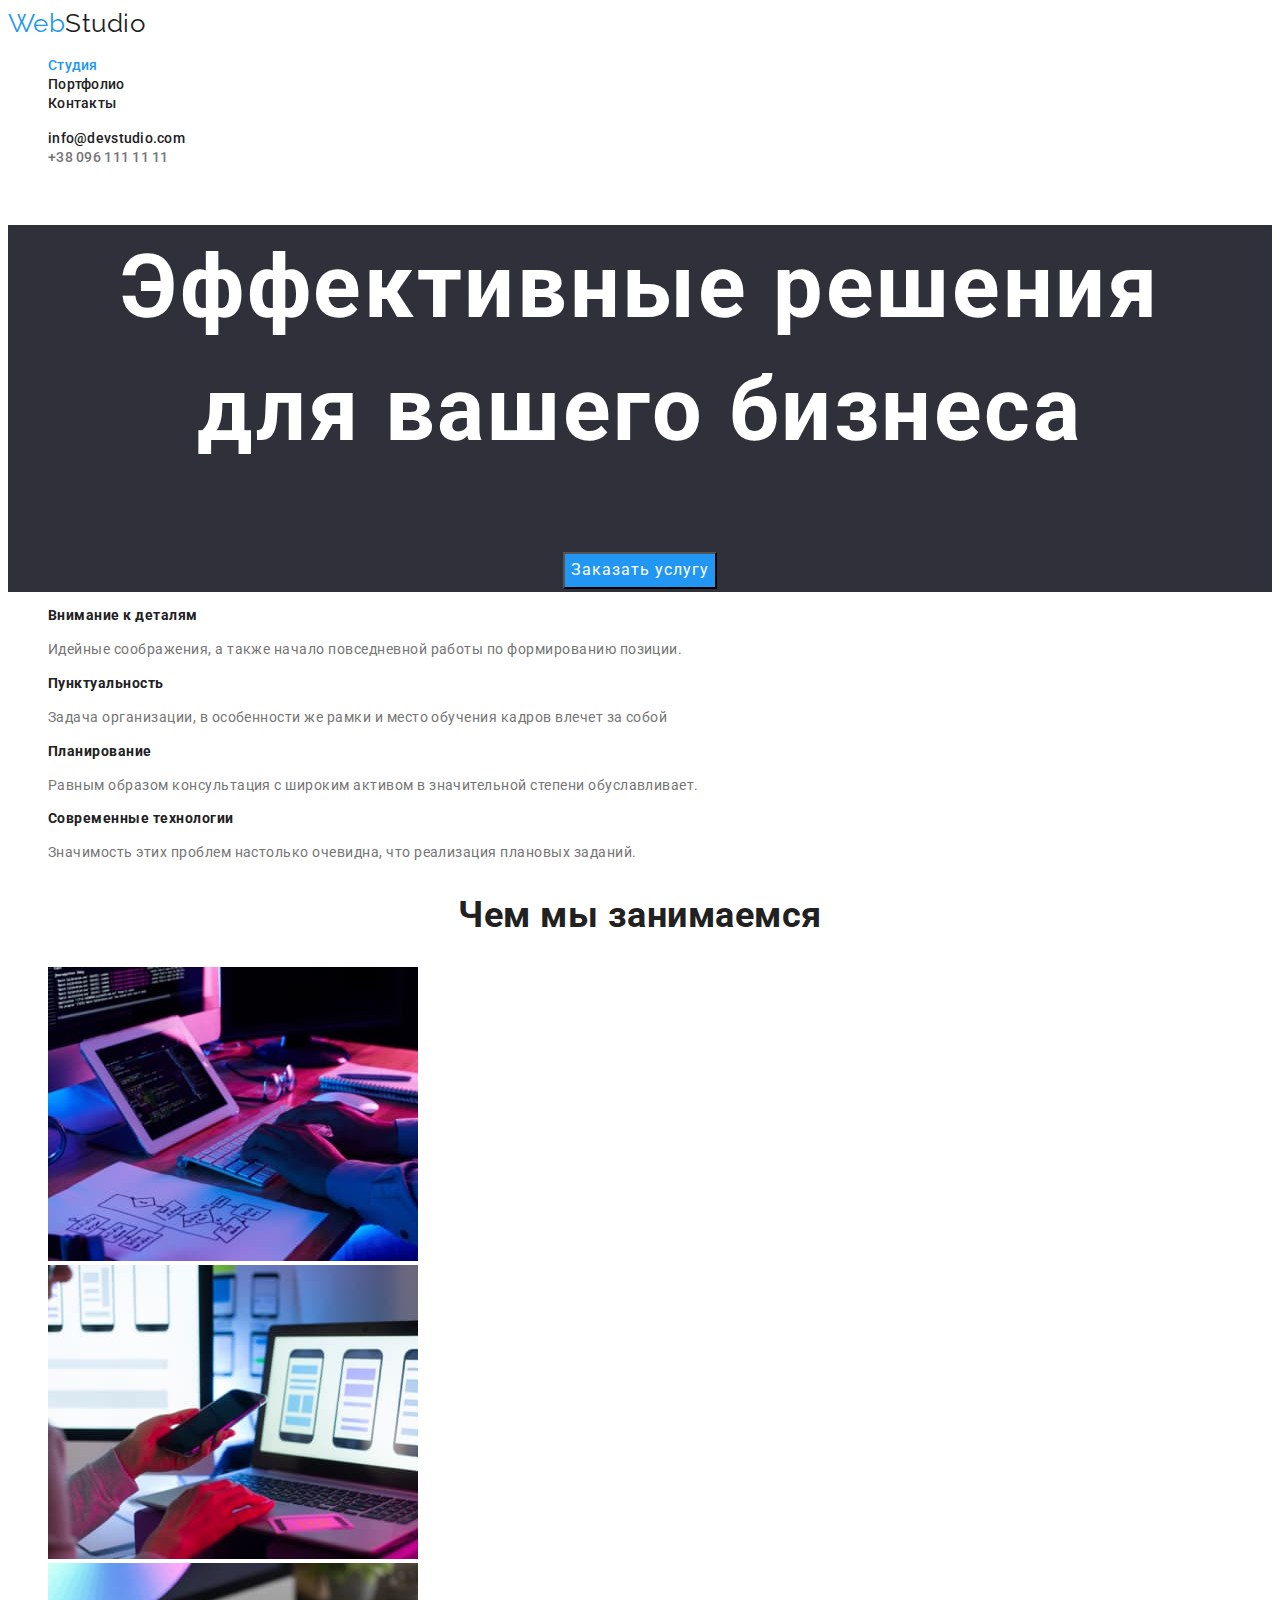
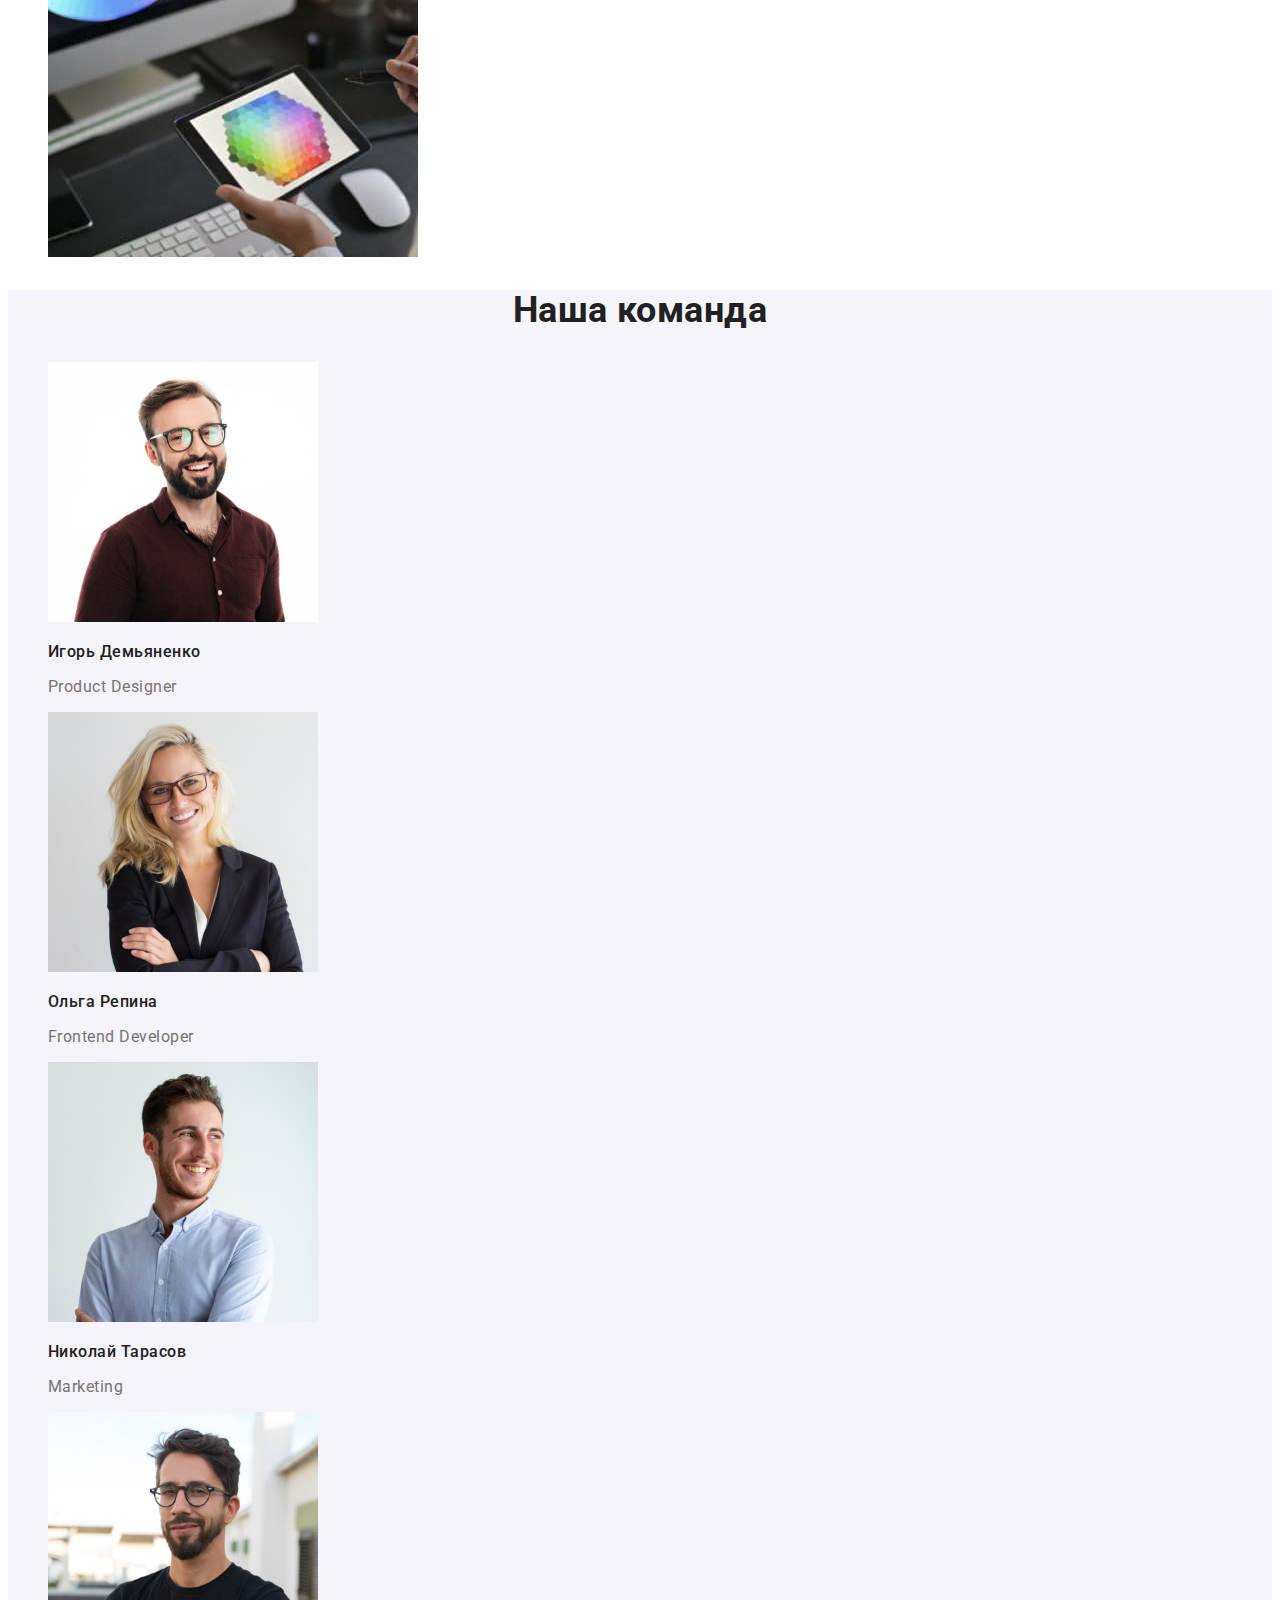
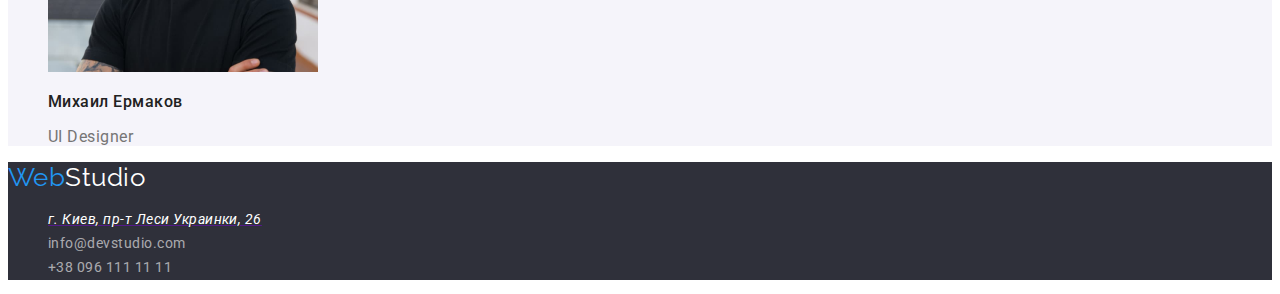
==== index.html @ 07244da5 "Стилизация Студии и Портфолио" ====
<!DOCTYPE html>
<html lang="ru">
<head>
    <meta charset="UTF-8">
    <meta http-equiv="X-UA-Compatible" content="IE=edge">
    <meta name="viewport" content="width=device-width, initial-scale=1.0">
    <title>Document</title>
    <link href="https://fonts.googleapis.com/css2?family=Raleway:wght@700&family=Roboto:wght@400;500;700;900&display=swap"
        rel="stylesheet">
    <link rel="stylesheet" href="/css/styles.css">
    
</head>
<body>
    <!--Шапка сайта-->
    <header>
        <nav>
            <a class="logo" href="/">Web<spa class="accent"></span>Studio</a>
            <ul>
                <li><a class="site-naw current" href="./index.html">Студия</a></li>
                <li><a class="site-naw" href="./profolio.html">Портфолио</a></li>
                <li><a class="site-naw" href="">Контакты</a></li>
            </ul>
        </nav>
        <ul>
            <li><a class="site-naw" href="mailto:info@devstudio.com">info@devstudio.com</a></li>
            <li><a class="site-naw tel" href="">+38 096 111 11 11</a></li>
        </ul>
    </header>
    <main>
    
        <!--Герой-->
        <section class="section-title hero">
            <h1>Эффективные решения<br>
                для вашего бизнеса</h1>
            <button class="button primary" type="button">Заказать услугу</button>
        </section>
    
        <!--Преимущества-->
        <section>
            <ul>
                <li>
                    <h3 class="title">Внимание к деталям</h3>
                    <p class="text">Идейные соображения, а также начало повседневной работы по формированию позиции.</p>
                </li>
                <li>
                    <h3 class="title">Пунктуальность</h3>
                    <p class="text">Задача организации, в особенности же рамки и место обучения кадров влечет за собой</p>
                </li>
                <li>
                    <h3 class="title">Планирование</h3>
                    <p class="text">Равным образом консультация с широким активом в значительной степени обуславливает.</p>
                </li>
                <li>
                    <h3 class="title">Современные технологии</h3>
                    <p class="text">Значимость этих проблем настолько очевидна, что реализация плановых заданий.</p>
                </li>
            </ul>
        </section>
    
        <!--Деятельность компании-->
        <section>
            <h2 class="headline">Чем мы занимаемся</h2>
            <ul>
                <li><img src="./images/box1.jpg" alt="Руки на клавиатуре" width="370"></li>
                <li><img src="./images/box2.jpg" alt="Рука с телефоном и открытым ноутбуком" width="370"></li>
                <li><img src="./images/box3.jpg" alt="В руке планшет с цветовой палитрой" width="370"></li>
            </ul>
        </section>
    
        <!--Команда-->
        <section class="section">
            <h2 class="headline">Наша команда</h2>
            <ul>
                <li><img src="./images/img1.jpg" alt="Парень в коричневой рубашке" width="270">
                    <h3 class="list">Игорь Демьяненко</h3>
                    <p class="item" lang="en">Product Designer</p>
                </li>
                <li><img src="./images/img2.jpg" alt="Девушка в черном пиджаке" width="270">
                    <h3 class="list">Ольга Репина</h3>
                    <p class="item" lang="en">Frontend Developer</p>
                </li>
                <li><img src="./images/img3.jpg" alt="Парень в белой рубашке" width="270">
                    <h3 class="list">Николай Тарасов</h3>
                    <p class="item" lang="en">Marketing</p>
                </li>
                <li><img src="./images/img4.jpg" alt="Парень в черной футболке" width="270">
                    <h3 class="list">Михаил Ермаков</h3>
                    <p class="item" lang="en">UI Designer</p>
                </li>
            </ul>
        </section>
    </main>
    
    <!--Подвал-->
    <footer class="footer-title">
        <a class="logo" href="/">Web<spa class="footer-accent"></span>Studio</a>
        <ul>
            <li><a href="">
                    <address class="ad-list">г. Киев, пр-т Леси Украинки, 26</address>
                </a></li>
            <li><a class="ft-list" href="mailto:info@devstudio.com">info@devstudio.com</a></li>
            <li><a class="ft-list" href="">+38 096 111 11 11</a></li>
        </ul>
    </footer>
</body>
</html>
---- css/styles.css ----
:root {
  --primary-text-color: #212121;
  --title-text-color: #757575;
  --accent-color: #2196f3;
  --accent-whiter-color: #ffffff;
  --primary-bg-color: #ffffff;
  --secondary-bg-color: #f5f4fa;
  --accent-bg-color: #2f303a;
}

body {
  background-color: var(--primary-bg-color);
  color: var(--primary-text-color);
  font-family: roboto; sans-serif;
  letter-spacing: 0.03em;
}

ul{
      list-style: none;
  }

.section-title {
  background-color: var(--accent-bg-color);
  color: var(--accent-whiter-color);
}
.section {
  background-color: var(--secondary-bg-color);
}

/* логотип*/

.logo{
color: #2196F3; 
font-family: raleway, sans-serif;
font-size: 26px;
line-height: 1.2;
text-decoration:none;
}
.accent{
color:var(--primary-text-color);
}

.footer-accent{
 color: var(--accent-whiter-color);   
}


/*  навигация сайта */
.site-naw{
color: var(--primary-text-color);
font-weight: 500;
font-size: 14px;
line-height: 1.14;
letter-spacing: 0.02em;
text-decoration:none;
}

.site-naw:hover,
.site-naw:focus
.ad-list:hover,
.ad-list:focus,
.ft-list:hover,
.ft-list:focus{
color: var(--accent-color);
}

.tel{
    color: var(--title-text-color);
}

.current{
color: var(--accent-color)   
}

/* Герой */

.hero{
font-weight: 900;
font-size: 44px;
line-height: 1.4;
text-align: center;
letter-spacing: 0.06em;
}

/* button */

.button.primary{
background-color: var(--accent-color);
color: var(--accent-whiter-color);
font-family: inherit;
font-size: 16px;
line-height: 1.9;
letter-spacing: 0.06em;
}

.button.secondary{
background-color: var(--secondary-bg-color);
color: var(--primary-text-color);
font-family: inherit;
font-weight: 500;
font-size: 16px;
line-height: 1.60;
letter-spacing: 0.03em;
}

.button.secondary:hover,
.button.secondary:focus{
background-color: var(--accent-color);
color: var(--accent-whiter-color);  
}


/* Секция преимущества */

.title{
font-size: 14px;
line-height: 1.14;
}


.text{
color: var(--title-text-color);
font-size: 14px;
line-height: 1.7;
}

/* Заголовки */
.headline{ 
font-size: 36px;
line-height: 1.16;
text-align: center;
}

/* Команда */

.list{
font-weight: 500;
font-size: 16px;
line-height: 1.19;
}

.item{
color: var(--title-text-color);  
font-size: 16px;
line-height: 1.19;
}

/* Портфолио */
.portfolio-title{
font-size: 18px;
line-height: 2;
letter-spacing: 0.06em;
}

.portfolio-text{
color: var(--title-text-color);   
font-size: 16px;
line-height: 1.87;
}


/* Подвал */
.footer-title{
background-color: var(--accent-bg-color);
font-size: 14px;
line-height: 1.71;
}

.ad-list{
color: var(--accent-whiter-color);
text-decoration: none;
}

.ft-list{
color: rgba(255, 255, 255, 0.6); 
text-decoration: none;
}
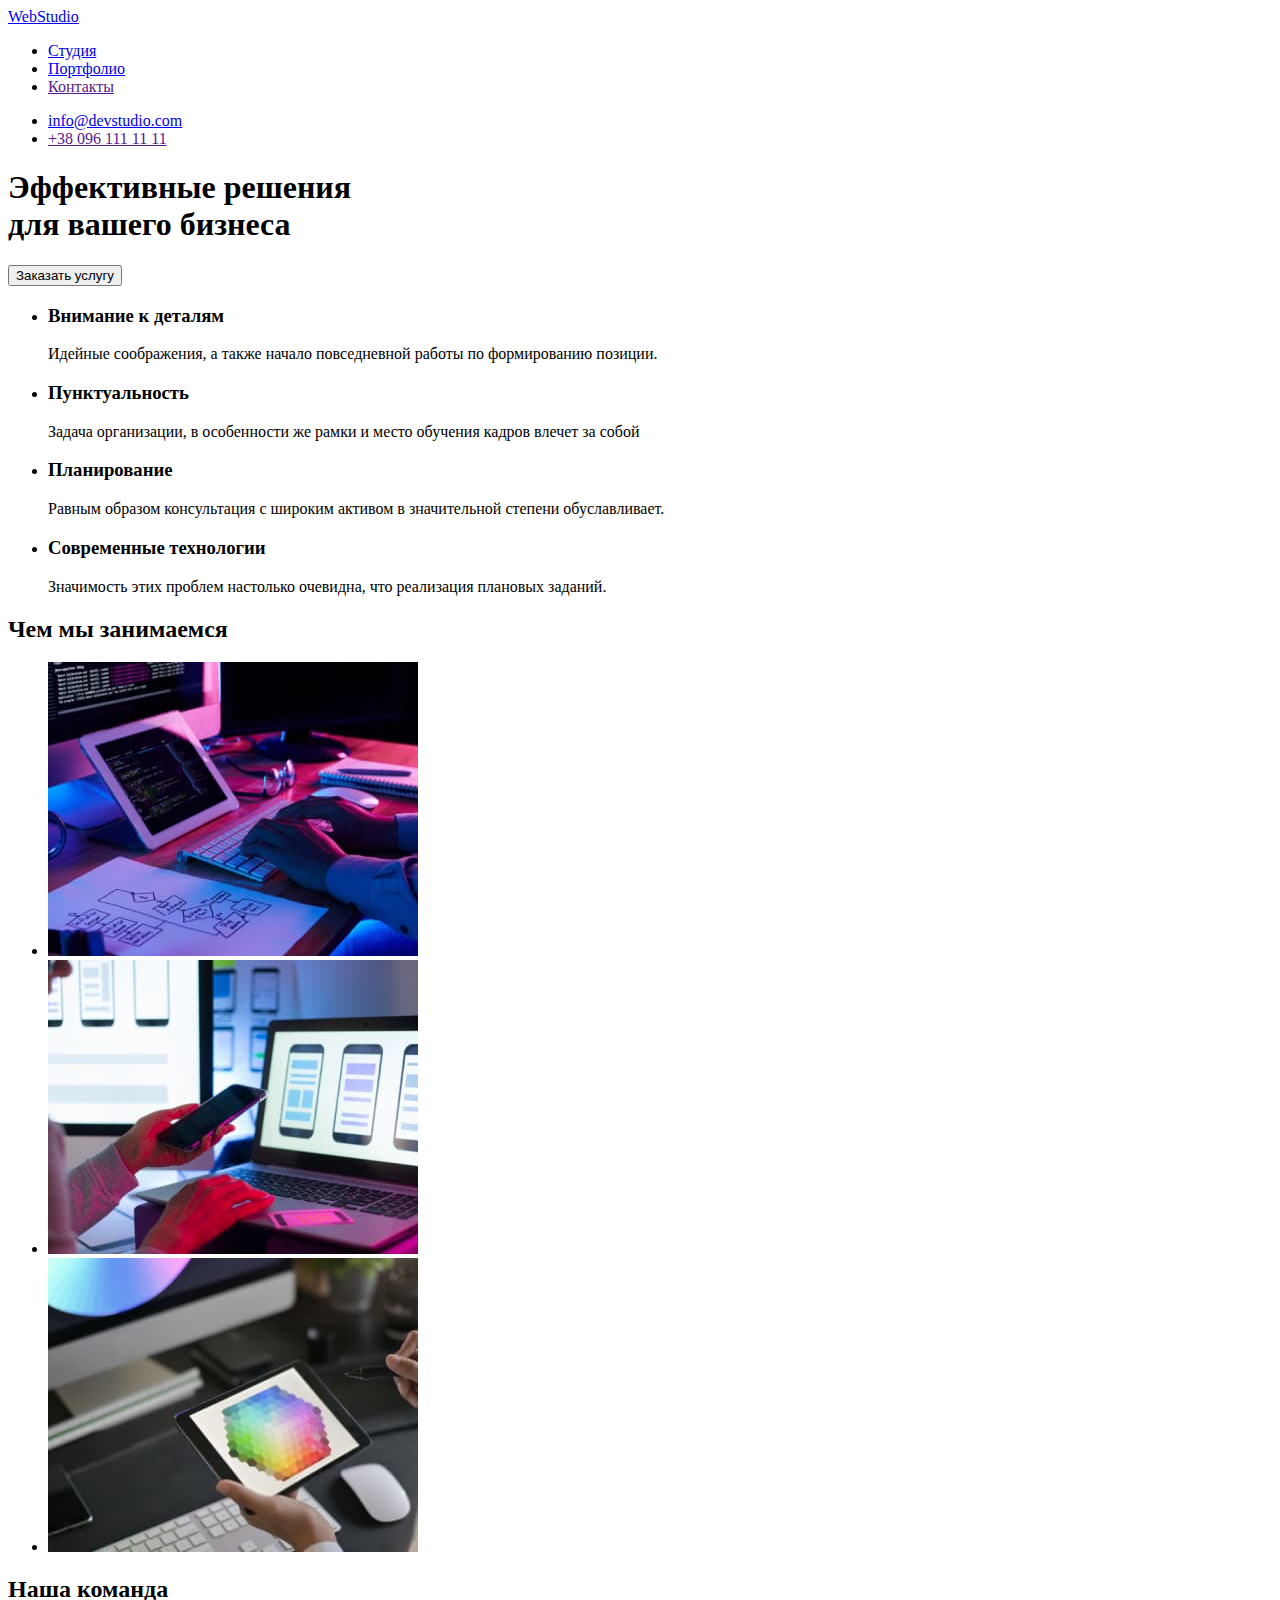
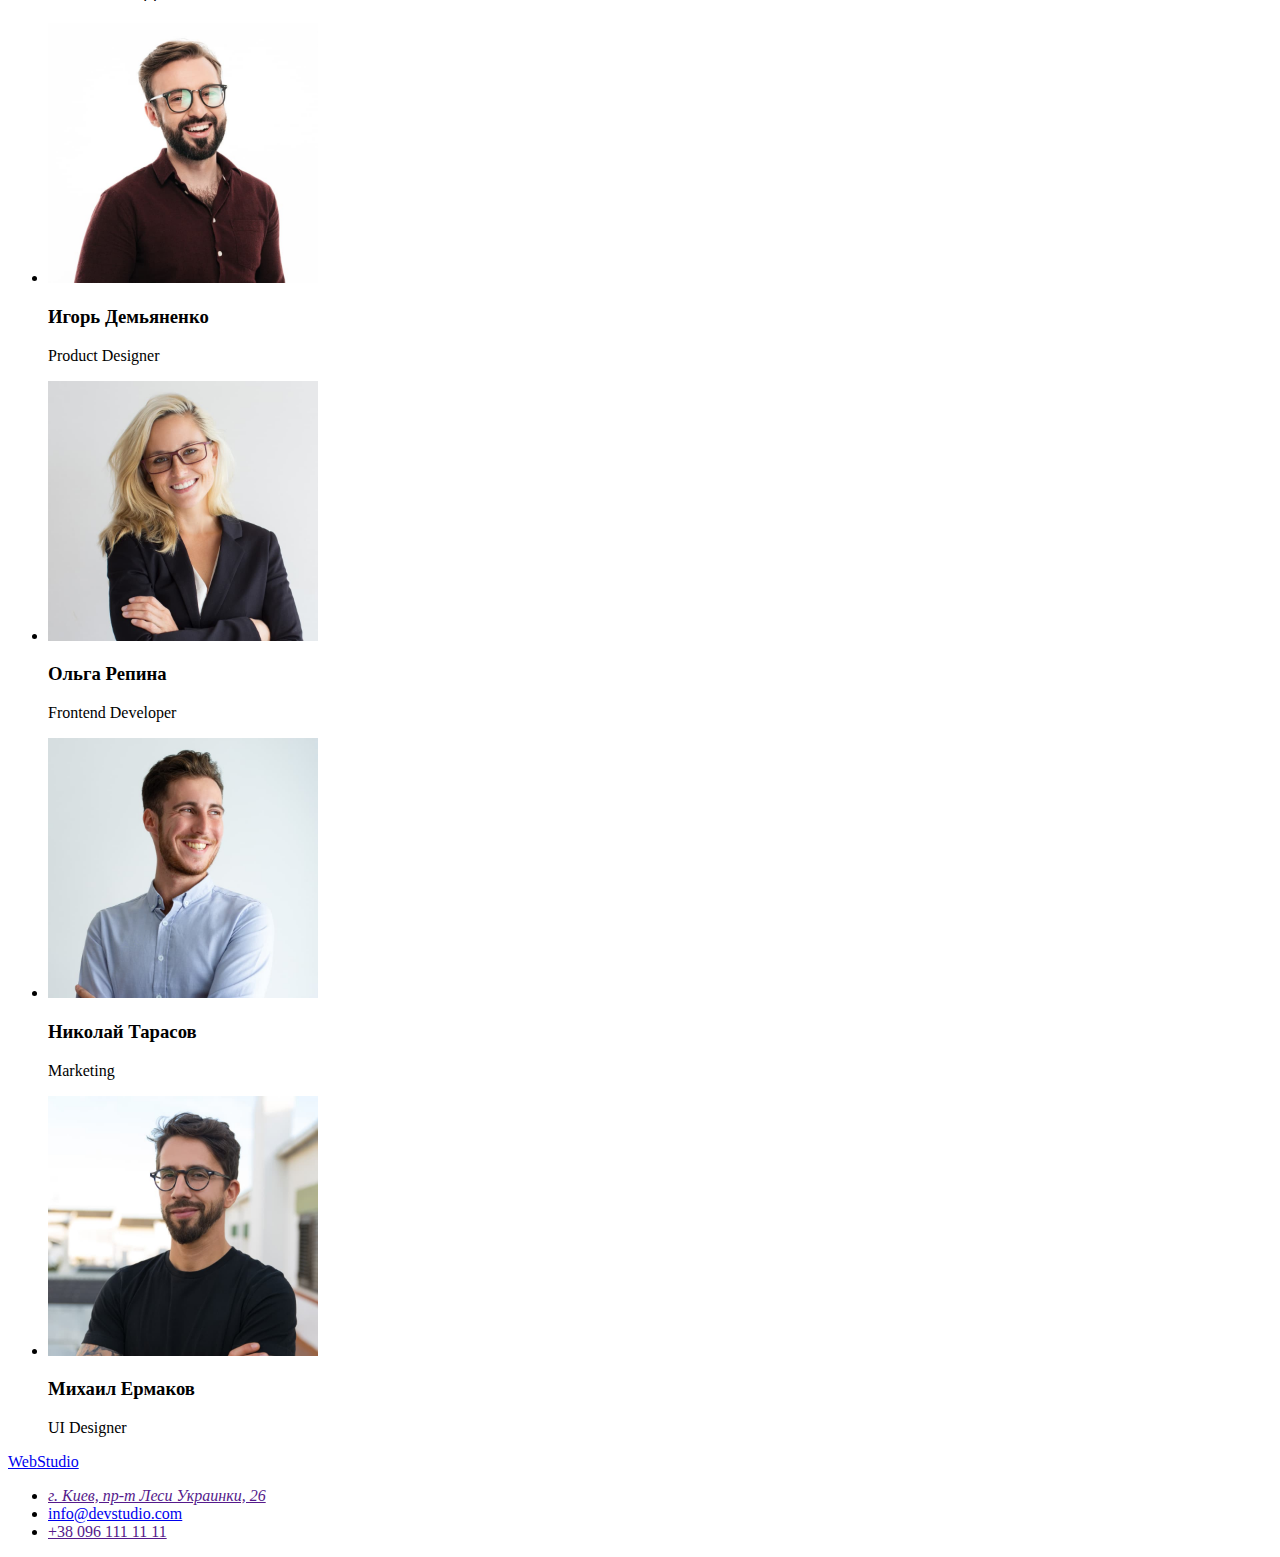
==== commit 8f95cb57: "Стилизация Студии и Портфолио 2" ====
--- a/index.html
+++ b/index.html
@@ -7,7 +7,7 @@
     <title>Document</title>
     <link href="https://fonts.googleapis.com/css2?family=Raleway:wght@700&family=Roboto:wght@400;500;700;900&display=swap"
         rel="stylesheet">
-    <link rel="stylesheet" href="/css/styles.css">
+    <link rel="stylesheet" href="/.css/styles.css">
     
 </head>
 <body>
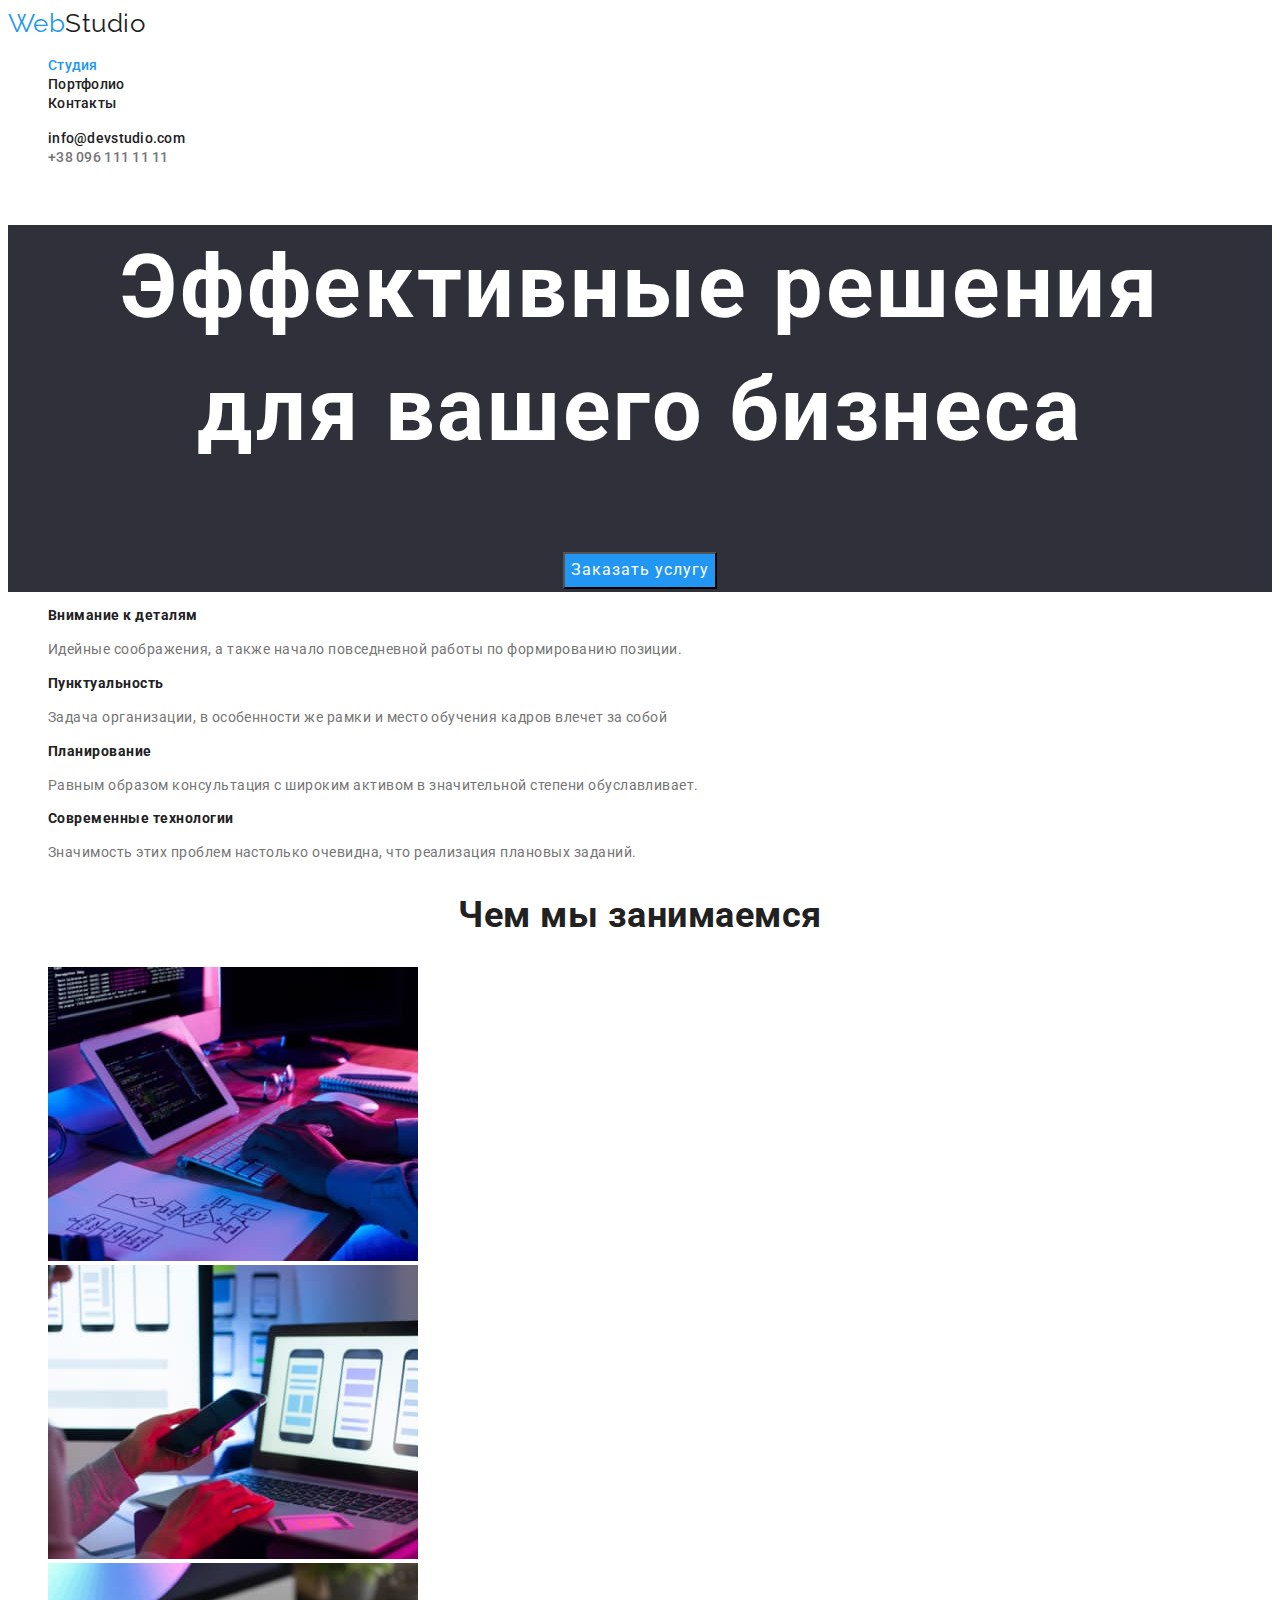
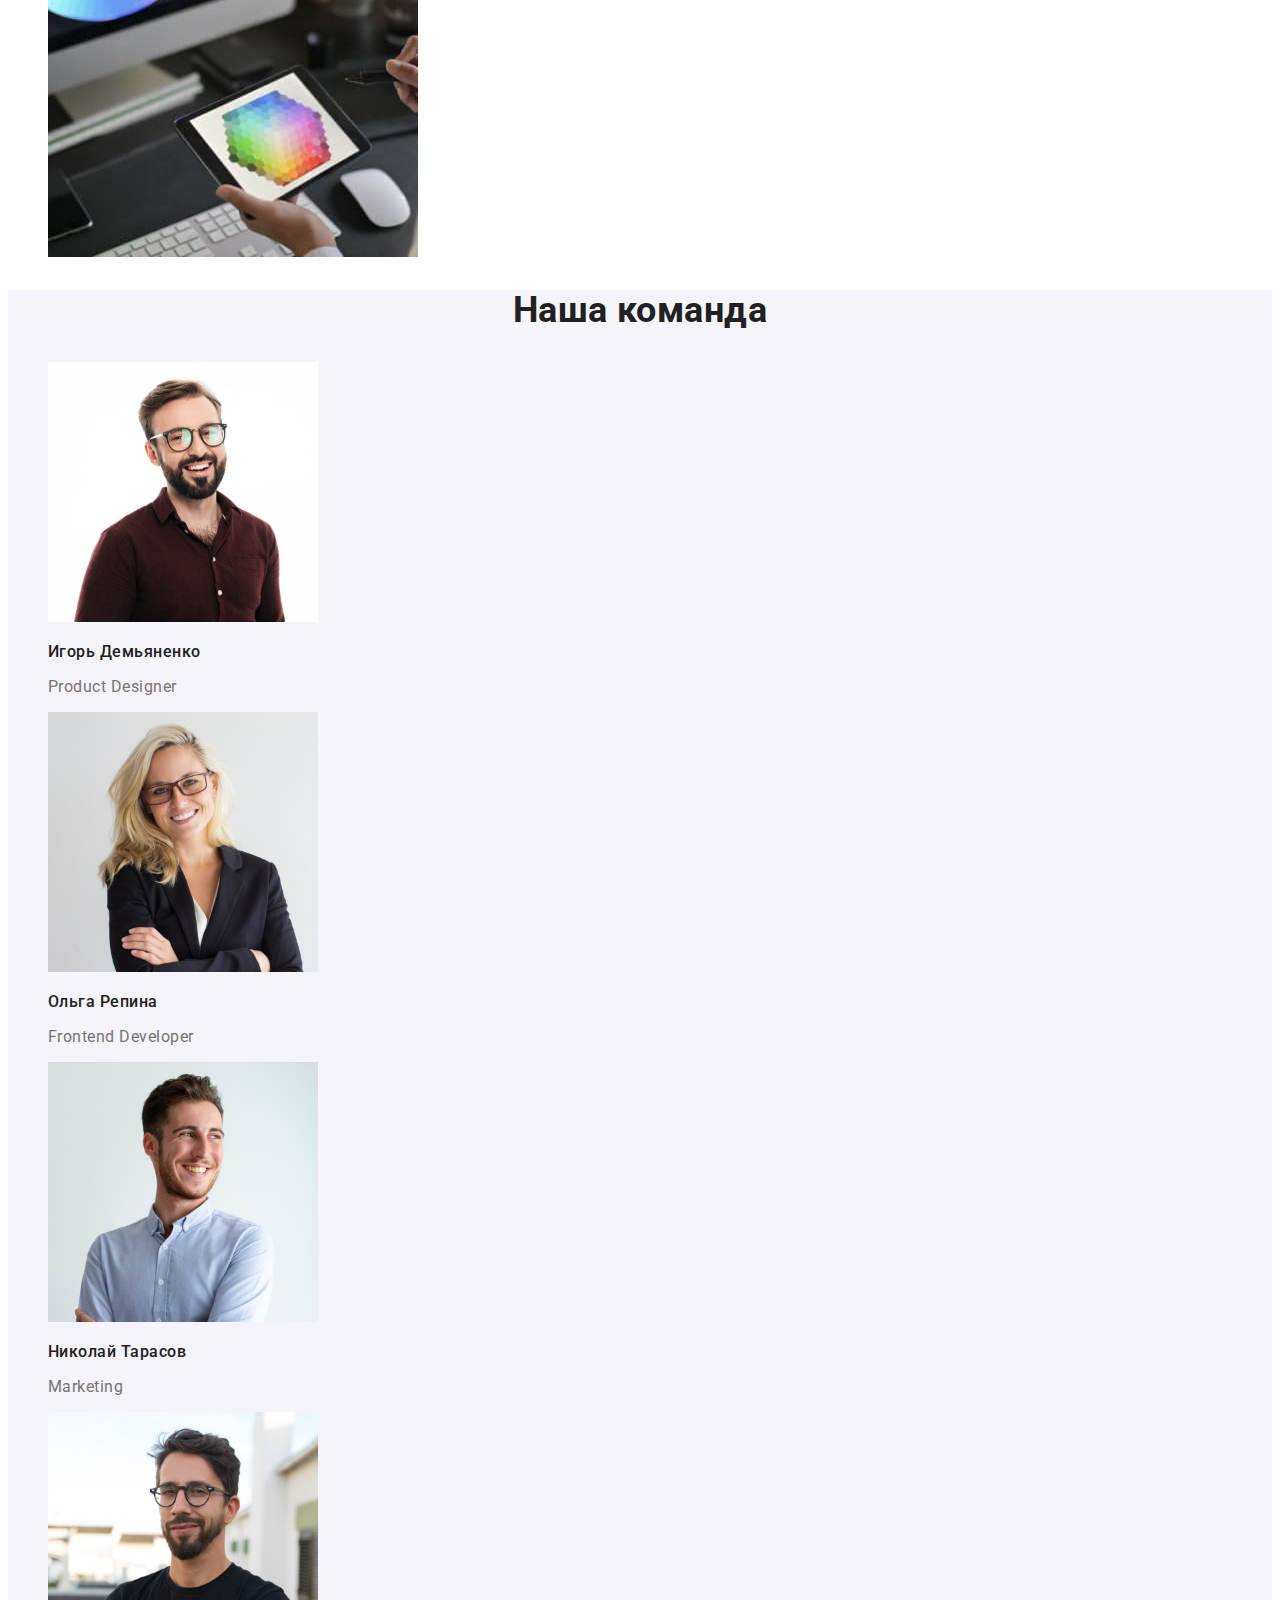
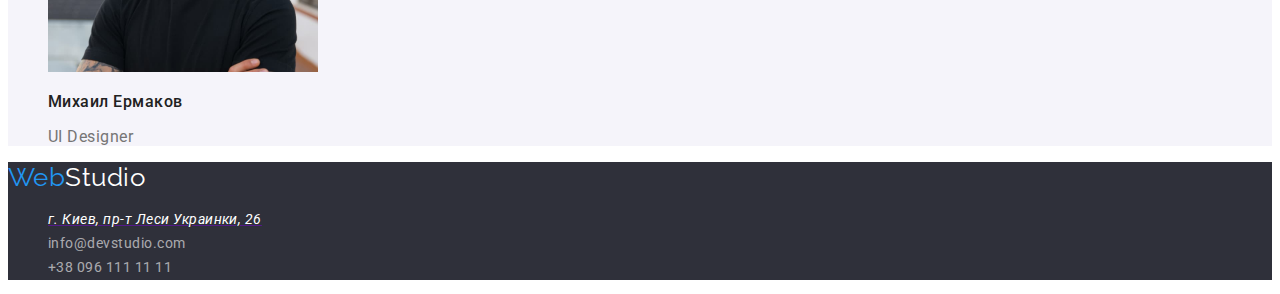
==== commit d927afa9: "Стилизация Студии и Портфолио 3" ====
--- a/index.html
+++ b/index.html
@@ -7,7 +7,7 @@
     <title>Document</title>
     <link href="https://fonts.googleapis.com/css2?family=Raleway:wght@700&family=Roboto:wght@400;500;700;900&display=swap"
         rel="stylesheet">
-    <link rel="stylesheet" href="/.css/styles.css">
+    <link rel="stylesheet" href="./css/styles.css">
     
 </head>
 <body>
--- a/css/styles.css
+++ b/css/styles.css
@@ -0,0 +1,178 @@
+:root {
+  --primary-text-color: #212121;
+  --title-text-color: #757575;
+  --accent-color: #2196f3;
+  --accent-whiter-color: #ffffff;
+  --primary-bg-color: #ffffff;
+  --secondary-bg-color: #f5f4fa;
+  --accent-bg-color: #2f303a;
+}
+
+body {
+  background-color: var(--primary-bg-color);
+  color: var(--primary-text-color);
+  font-family: roboto; sans-serif;
+  letter-spacing: 0.03em;
+}
+
+ul{
+      list-style: none;
+  }
+
+.section-title {
+  background-color: var(--accent-bg-color);
+  color: var(--accent-whiter-color);
+}
+.section {
+  background-color: var(--secondary-bg-color);
+}
+
+/* логотип*/
+
+.logo{
+color: #2196F3; 
+font-family: raleway, sans-serif;
+font-size: 26px;
+line-height: 1.2;
+text-decoration:none;
+}
+.accent{
+color:var(--primary-text-color);
+}
+
+.footer-accent{
+ color: var(--accent-whiter-color);   
+}
+
+
+/*  навигация сайта */
+.site-naw{
+color: var(--primary-text-color);
+font-weight: 500;
+font-size: 14px;
+line-height: 1.14;
+letter-spacing: 0.02em;
+text-decoration:none;
+}
+
+.site-naw:hover,
+.site-naw:focus
+.ad-list:hover,
+.ad-list:focus,
+.ft-list:hover,
+.ft-list:focus{
+color: var(--accent-color);
+}
+
+.tel{
+    color: var(--title-text-color);
+}
+
+.current{
+color: var(--accent-color)   
+}
+
+/* Герой */
+
+.hero{
+font-weight: 900;
+font-size: 44px;
+line-height: 1.4;
+text-align: center;
+letter-spacing: 0.06em;
+}
+
+/* button */
+
+.button.primary{
+background-color: var(--accent-color);
+color: var(--accent-whiter-color);
+font-family: inherit;
+font-size: 16px;
+line-height: 1.9;
+letter-spacing: 0.06em;
+}
+
+.button.secondary{
+background-color: var(--secondary-bg-color);
+color: var(--primary-text-color);
+font-family: inherit;
+font-weight: 500;
+font-size: 16px;
+line-height: 1.60;
+letter-spacing: 0.03em;
+}
+
+.button.secondary:hover,
+.button.secondary:focus{
+background-color: var(--accent-color);
+color: var(--accent-whiter-color);  
+}
+
+
+/* Секция преимущества */
+
+.title{
+font-size: 14px;
+line-height: 1.14;
+}
+
+
+.text{
+color: var(--title-text-color);
+font-size: 14px;
+line-height: 1.7;
+}
+
+/* Заголовки */
+.headline{ 
+font-size: 36px;
+line-height: 1.16;
+text-align: center;
+}
+
+/* Команда */
+
+.list{
+font-weight: 500;
+font-size: 16px;
+line-height: 1.19;
+}
+
+.item{
+color: var(--title-text-color);  
+font-size: 16px;
+line-height: 1.19;
+}
+
+/* Портфолио */
+.portfolio-title{
+font-size: 18px;
+line-height: 2;
+letter-spacing: 0.06em;
+}
+
+.portfolio-text{
+color: var(--title-text-color);   
+font-size: 16px;
+line-height: 1.87;
+}
+
+
+/* Подвал */
+.footer-title{
+background-color: var(--accent-bg-color);
+font-size: 14px;
+line-height: 1.71;
+}
+
+.ad-list{
+color: var(--accent-whiter-color);
+text-decoration: none;
+}
+
+.ft-list{
+color: rgba(255, 255, 255, 0.6); 
+text-decoration: none;
+}
+
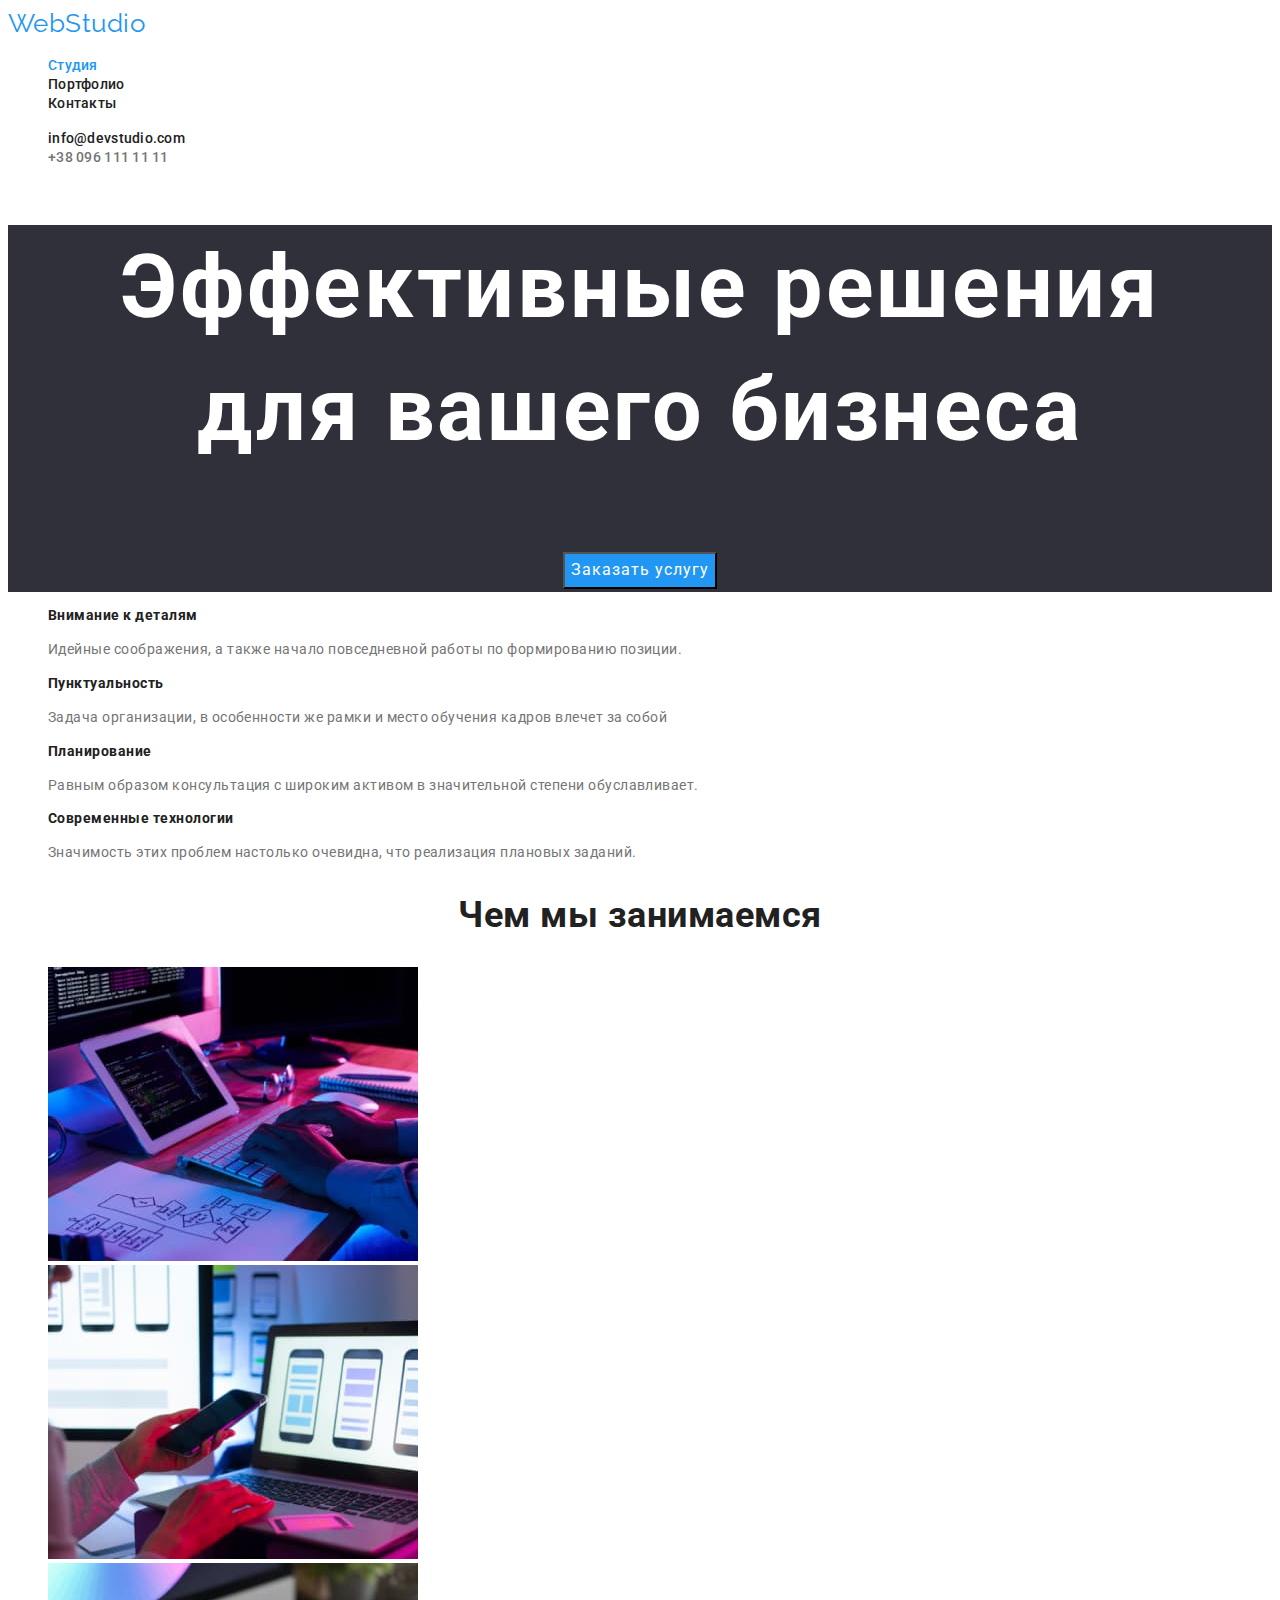
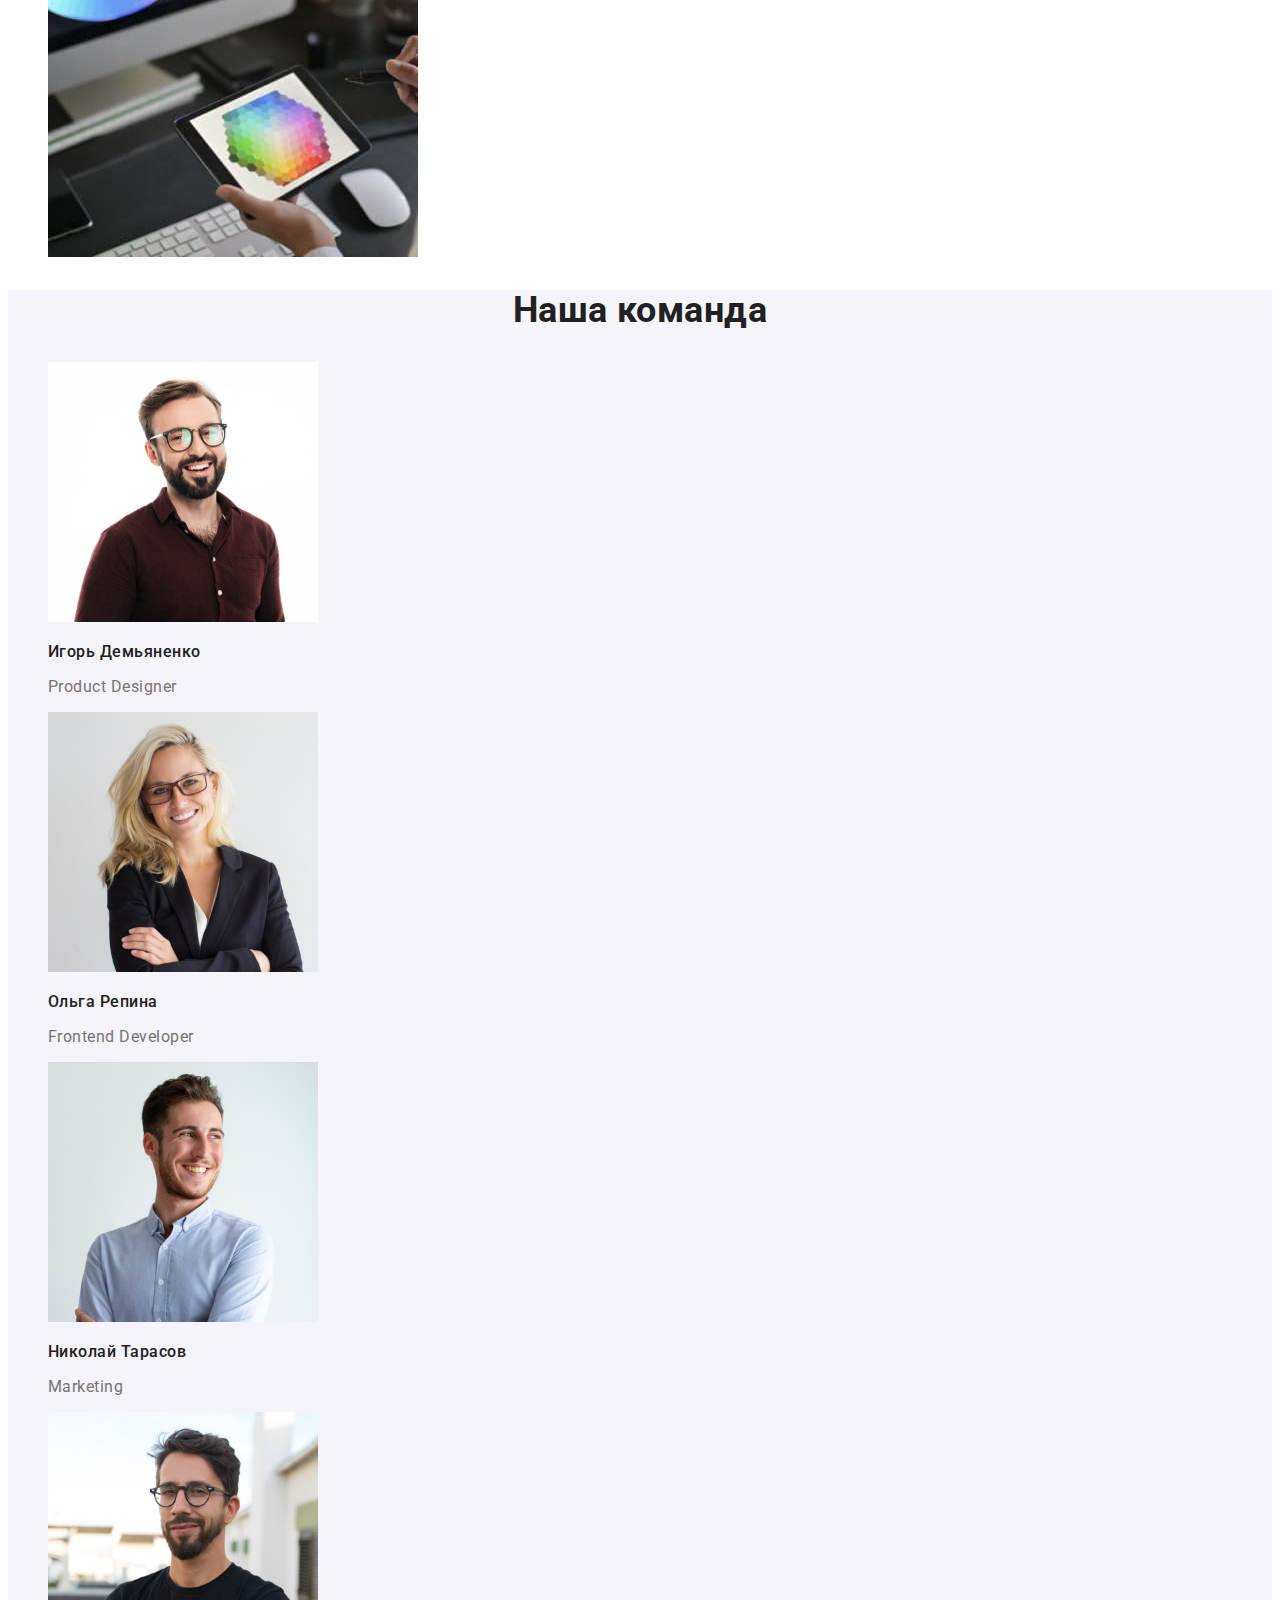
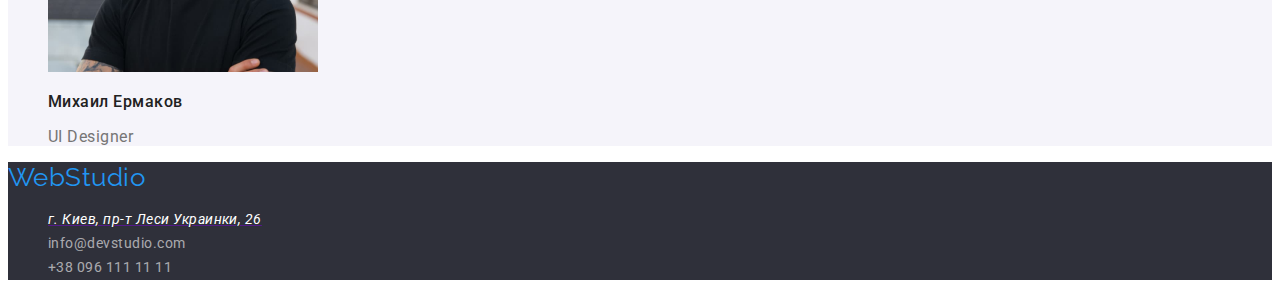
==== commit 99c532ea: "Стилизация Студии и Портфолио 4" ====
--- a/index.html
+++ b/index.html
@@ -14,7 +14,7 @@
     <!--Шапка сайта-->
     <header>
         <nav>
-            <a class="logo" href="/">Web<spa class="accent"></span>Studio</a>
+            <a class="logo" href="/">Web<span class="accent"></span>Studio</a>
             <ul>
                 <li><a class="site-naw current" href="./index.html">Студия</a></li>
                 <li><a class="site-naw" href="./profolio.html">Портфолио</a></li>
@@ -93,7 +93,7 @@
     
     <!--Подвал-->
     <footer class="footer-title">
-        <a class="logo" href="/">Web<spa class="footer-accent"></span>Studio</a>
+        <a class="logo" href="/">Web<span class="footer-accent"></span>Studio</a>
         <ul>
             <li><a href="">
                     <address class="ad-list">г. Киев, пр-т Леси Украинки, 26</address>
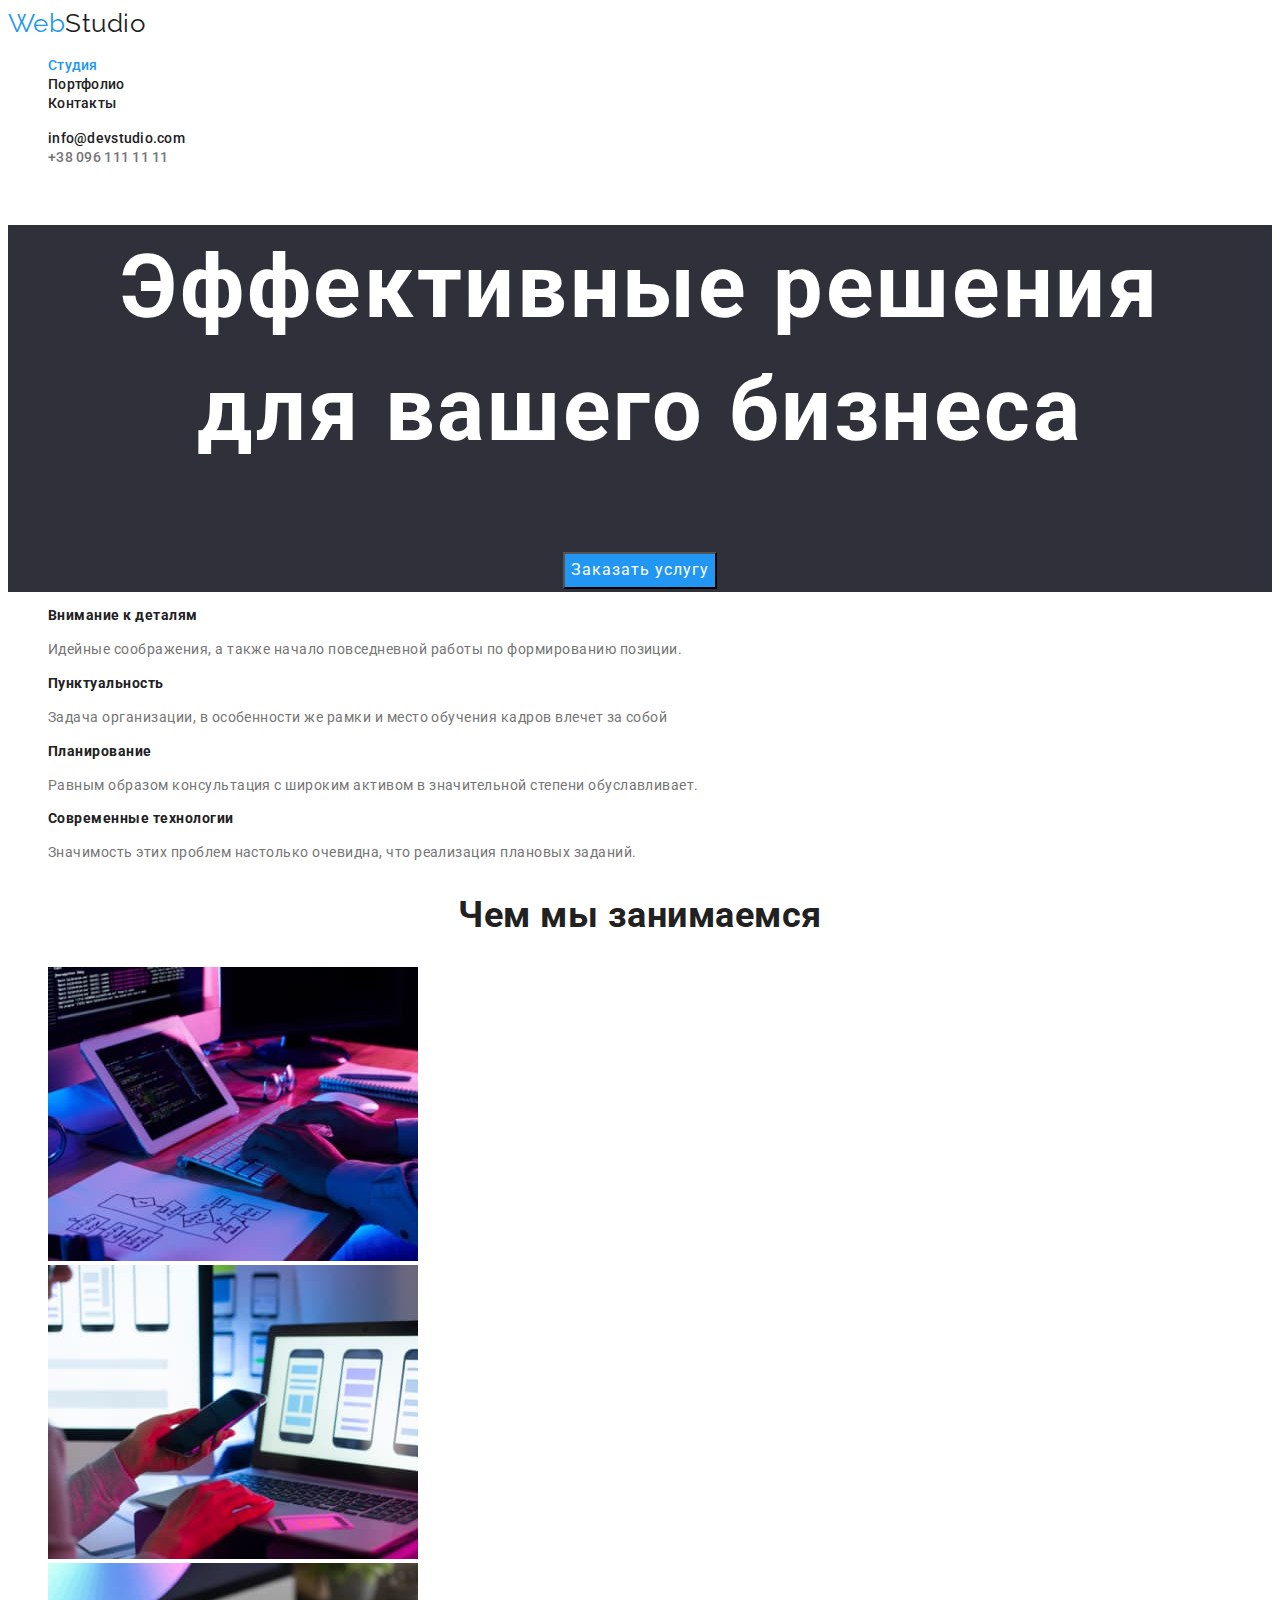
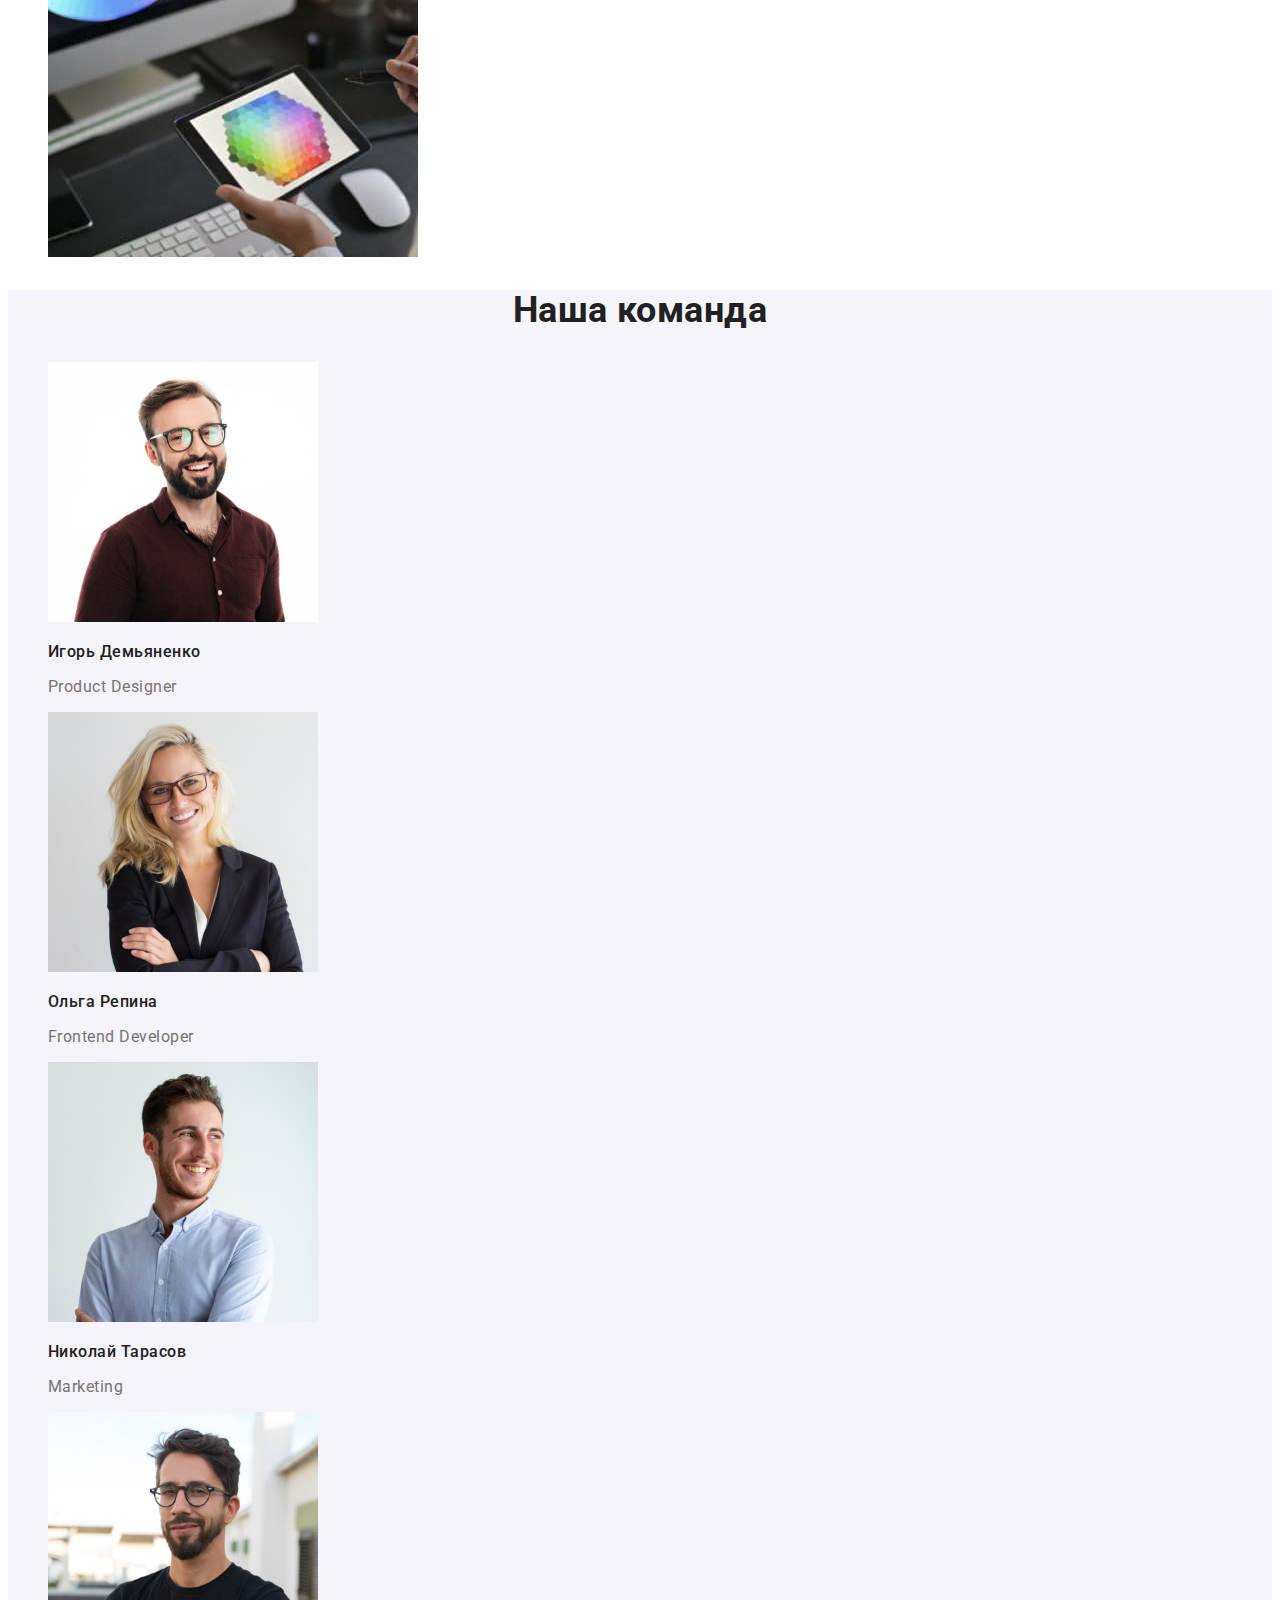
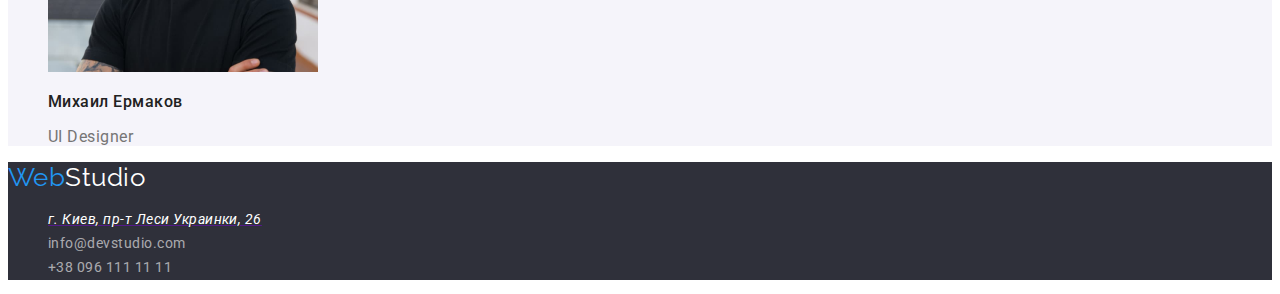
==== commit 169bb889: "Стилизация Студии и Портфолио 4" ====
--- a/index.html
+++ b/index.html
@@ -14,7 +14,7 @@
     <!--Шапка сайта-->
     <header>
         <nav>
-            <a class="logo" href="/">Web<span class="accent"></span>Studio</a>
+            <a class="logo" href="/">Web<span class="accent">Studio</span></a>
             <ul>
                 <li><a class="site-naw current" href="./index.html">Студия</a></li>
                 <li><a class="site-naw" href="./profolio.html">Портфолио</a></li>
@@ -93,7 +93,7 @@
     
     <!--Подвал-->
     <footer class="footer-title">
-        <a class="logo" href="/">Web<span class="footer-accent"></span>Studio</a>
+        <a class="logo" href="/">Web<span class="footer-accent">Studio</span></a>
         <ul>
             <li><a href="">
                     <address class="ad-list">г. Киев, пр-т Леси Украинки, 26</address>
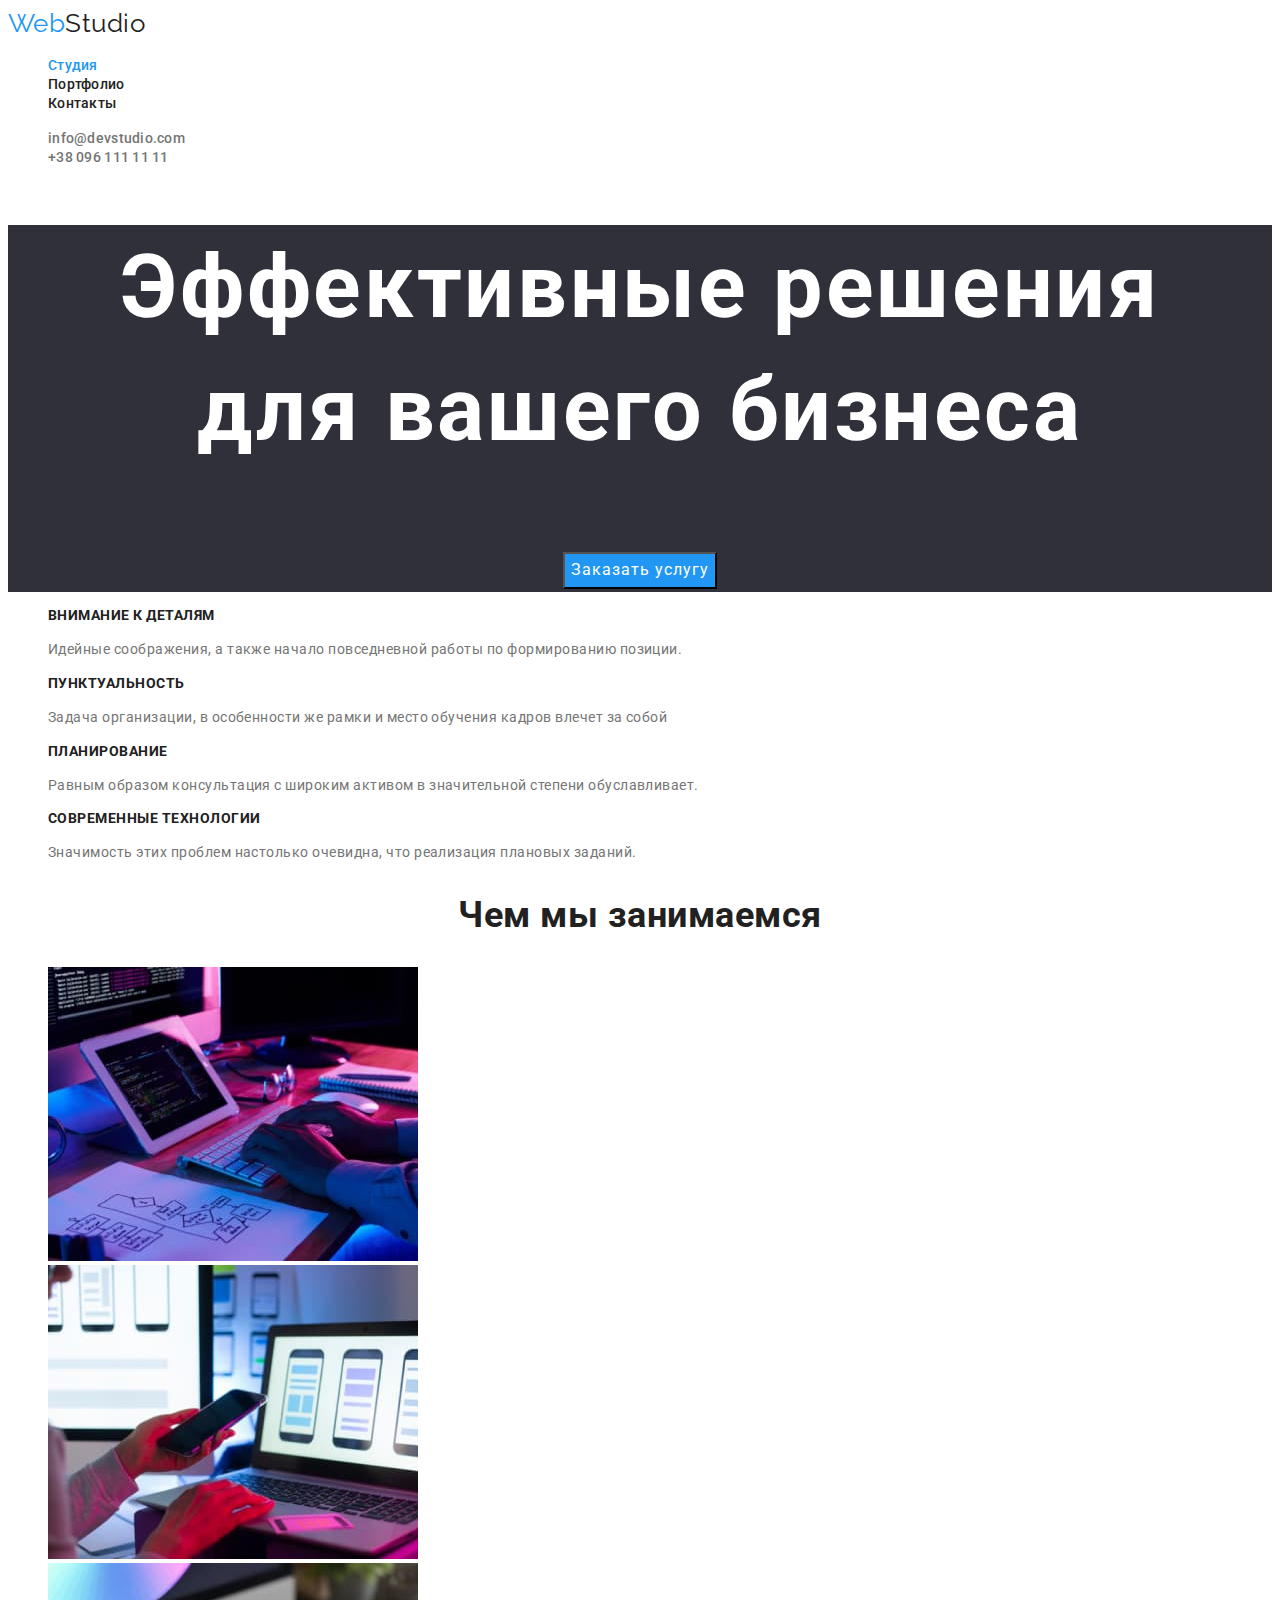
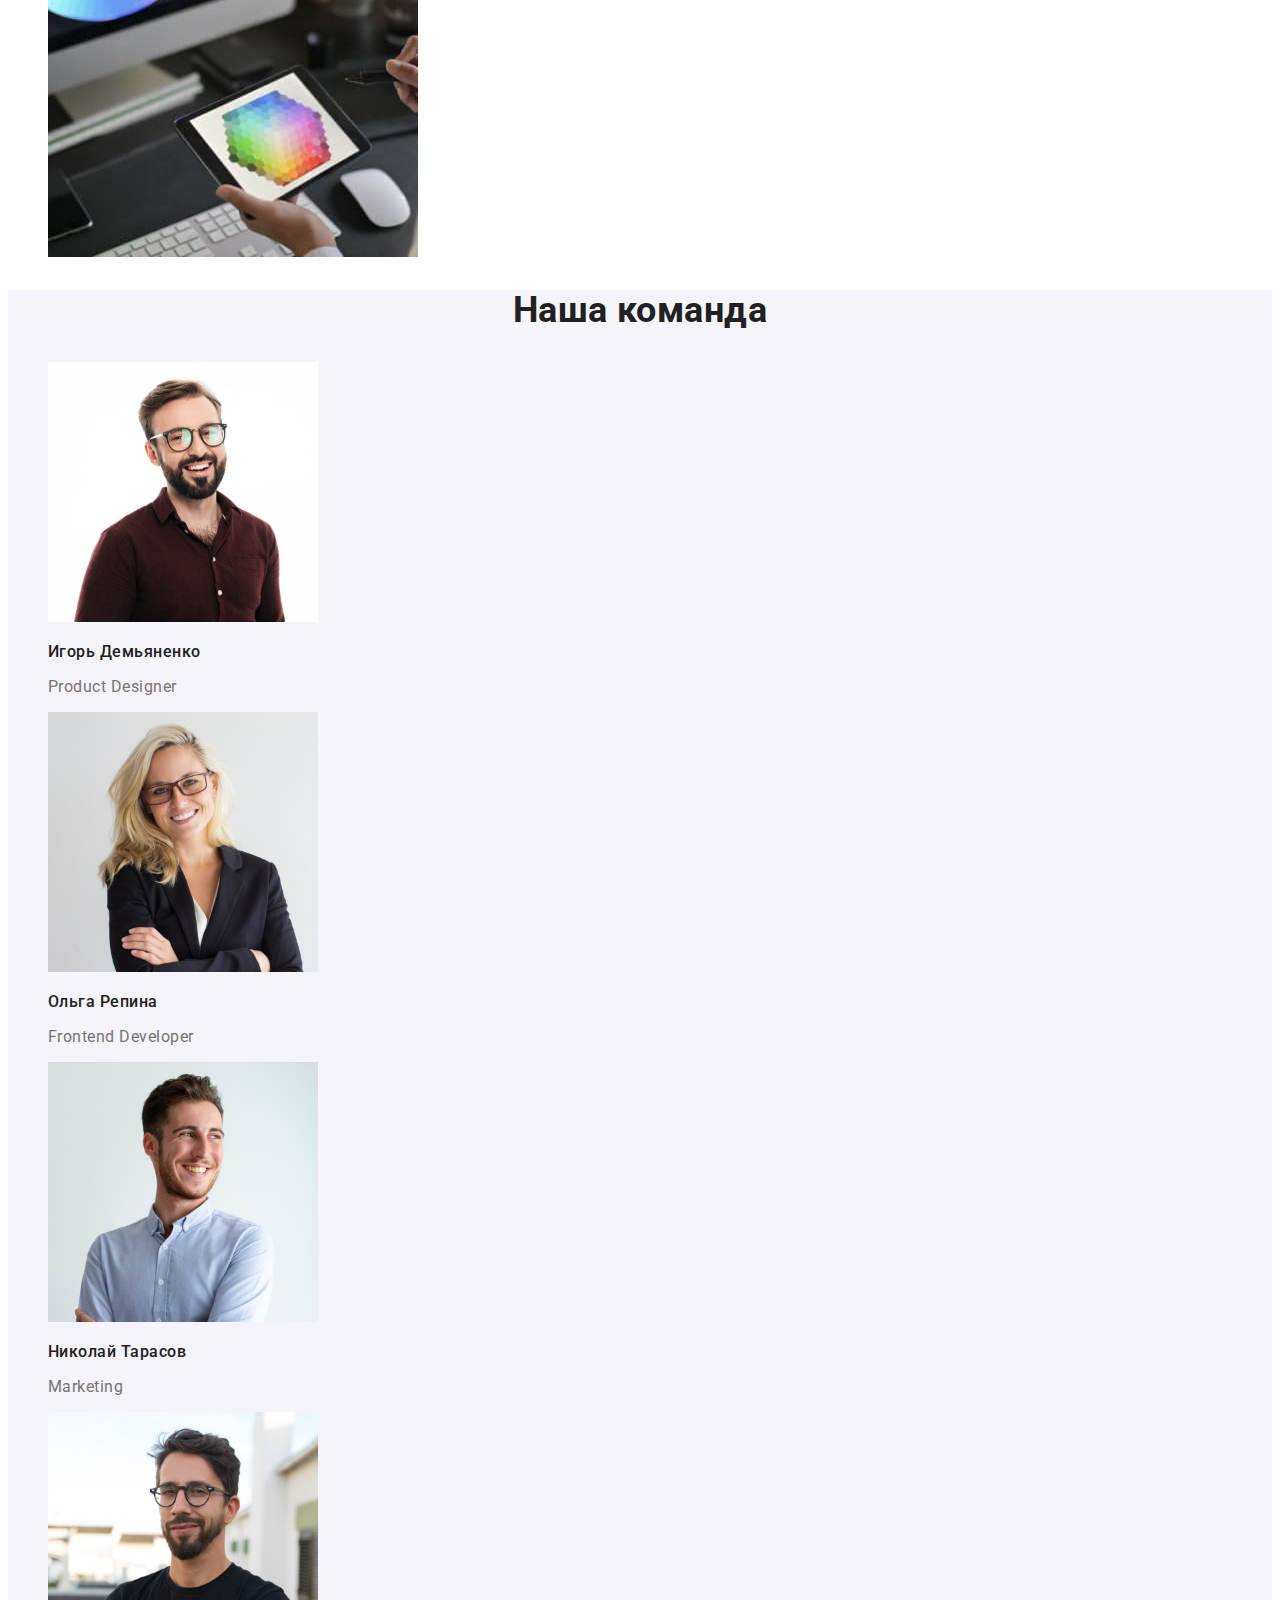
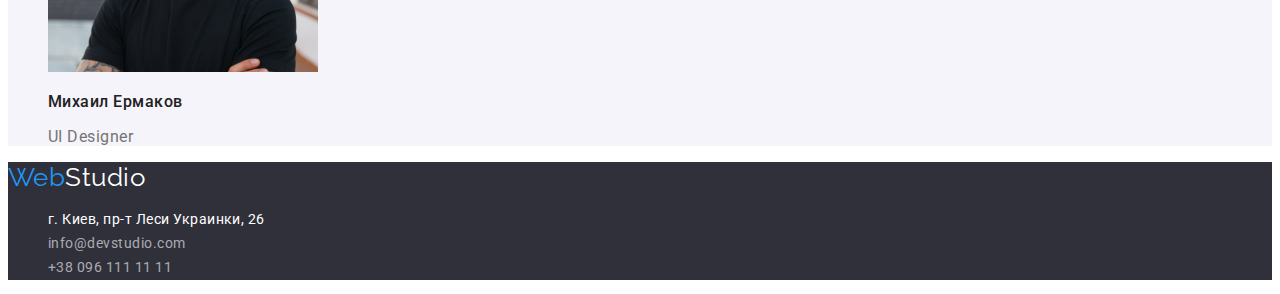
==== commit 79f5589a: "Стилизация Студии и Портфолио 5" ====
--- a/index.html
+++ b/index.html
@@ -22,8 +22,8 @@
             </ul>
         </nav>
         <ul>
-            <li><a class="site-naw" href="mailto:info@devstudio.com">info@devstudio.com</a></li>
-            <li><a class="site-naw tel" href="">+38 096 111 11 11</a></li>
+            <li><a class="site-naw connect" href="mailto:info@devstudio.com">info@devstudio.com</a></li>
+            <li><a class="site-naw connect" href="">+38 096 111 11 11</a></li>
         </ul>
     </header>
     <main>
@@ -95,9 +95,8 @@
     <footer class="footer-title">
         <a class="logo" href="/">Web<span class="footer-accent">Studio</span></a>
         <ul>
-            <li><a href="">
-                    <address class="ad-list">г. Киев, пр-т Леси Украинки, 26</address>
-                </a></li>
+            <li><a class="ad-list" href="">
+                   г. Киев, пр-т Леси Украинки, 26</a></li>
             <li><a class="ft-list" href="mailto:info@devstudio.com">info@devstudio.com</a></li>
             <li><a class="ft-list" href="">+38 096 111 11 11</a></li>
         </ul>
--- a/css/styles.css
+++ b/css/styles.css
@@ -56,16 +56,16 @@
 }
 
 .site-naw:hover,
-.site-naw:focus
+.site-naw:focus,
+.ft-list:hover,
+.ft-list:focus,
 .ad-list:hover,
-.ad-list:focus,
-.ft-list:hover,
-.ft-list:focus{
+.ad-list:focus{
 color: var(--accent-color);
 }
 
-.tel{
-    color: var(--title-text-color);
+.connect{
+color: var(--title-text-color);
 }
 
 .current{
@@ -115,6 +115,7 @@
 .title{
 font-size: 14px;
 line-height: 1.14;
+text-transform:uppercase
 }
 
 
